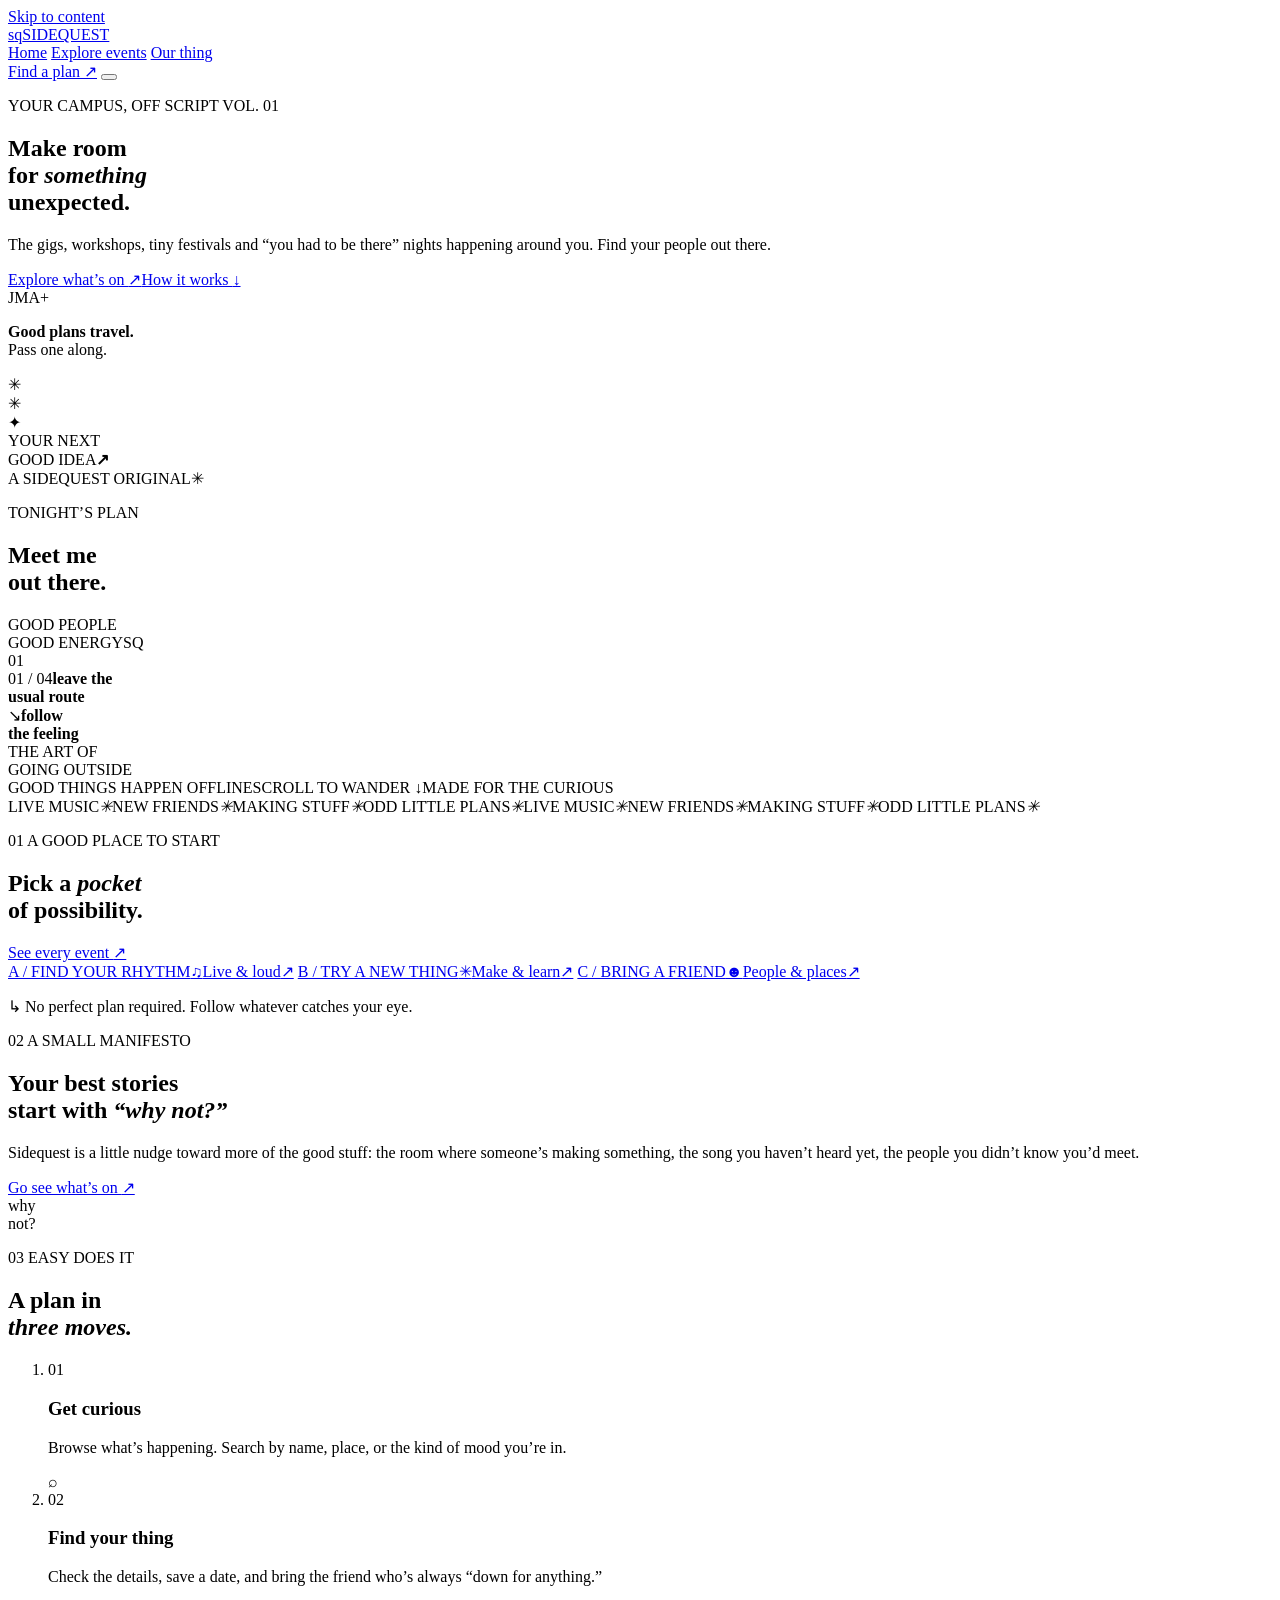
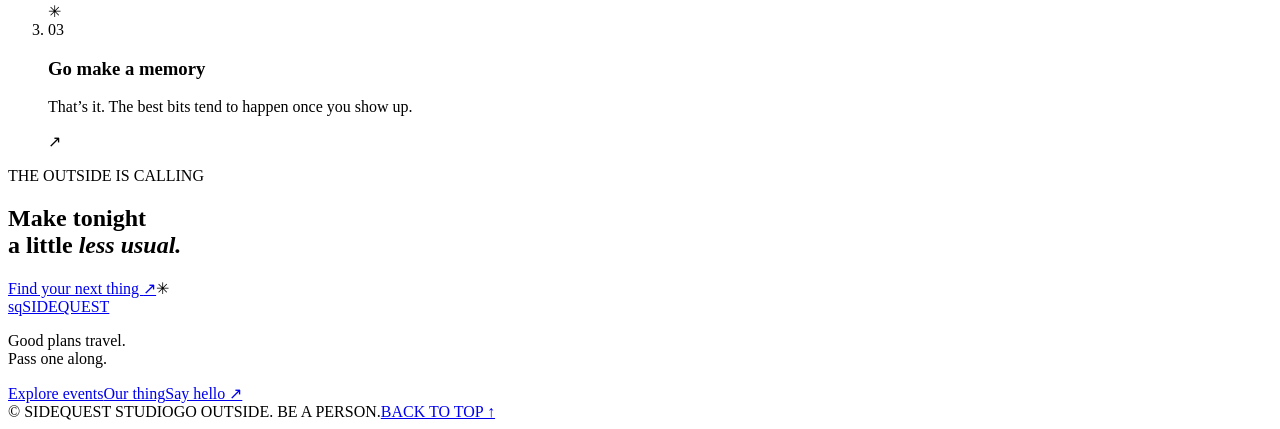
==== Render72/index.html @ 256db2f8 "Add files via upload" ====
<!doctype html>
<html lang="en">
<head>
  <meta charset="utf-8">
  <meta name="viewport" content="width=device-width, initial-scale=1">
  <meta name="theme-color" content="#f3f1e9">
  <meta name="description" content="Sidequest is your campus guide to good people, new ideas, and plans worth leaving your room for.">
  <title>Sidequest — Find your next thing</title>
  <link rel="icon" href="/favicon.svg" type="image/svg+xml">
  <link rel="stylesheet" href="/styles.css">
</head>
<body class="home-page">
  <a class="skip-link" href="#main">Skip to content</a>
  <header class="site-header">
    <a class="brand" href="/" aria-label="Sidequest home"><span class="brand-mark">s<span>q</span></span><span>SIDEQUEST</span></a>
    <nav class="main-nav" id="mobile-menu" aria-label="Main navigation">
      <a class="nav-link active" href="/">Home</a>
      <a class="nav-link" href="/events.html">Explore events</a>
      <a class="nav-link nav-about" href="#about">Our thing</a>
    </nav>
    <a class="header-cta" href="/events.html">Find a plan <span aria-hidden="true">↗</span></a>
    <button class="menu-toggle" type="button" aria-expanded="false" aria-controls="mobile-menu" aria-label="Open navigation"><span></span><span></span></button>
  </header>

  <main id="main">
    <section class="hero wrap" aria-labelledby="hero-title">
      <div class="hero-copy">
        <p class="eyebrow"><span class="live-dot"></span> YOUR CAMPUS, OFF SCRIPT <span class="eyebrow-line"></span> VOL. 01</p>
        <h1 id="hero-title">Make room<br>for <em>something</em><br>unexpected.</h1>
        <p class="hero-intro">The gigs, workshops, tiny festivals and “you had to be there” nights happening around you. Find your people out there.</p>
        <div class="hero-actions"><a class="button button-dark" href="/events.html">Explore what’s on <span aria-hidden="true">↗</span></a><a class="text-link" href="#how-it-works">How it works <span aria-hidden="true">↓</span></a></div>
        <div class="hero-proof"><div class="avatar-stack" aria-hidden="true"><span>J</span><span>M</span><span>A</span><span>+</span></div><p><strong>Good plans travel.</strong><br>Pass one along.</p></div>
      </div>
      <div class="hero-art" aria-label="Illustration of a colorful event pass surrounded by playful orbiting shapes" role="img">
        <div class="art-sun"></div><div class="art-orbit orbit-one"></div><div class="art-orbit orbit-two"></div>
        <div class="art-spark spark-a">✳</div><div class="art-spark spark-b">✳</div><div class="art-star">✦</div>
        <div class="ticket ticket-back"><span>YOUR NEXT<br>GOOD IDEA</span><b>↗</b></div>
        <div class="ticket ticket-main"><div class="ticket-top"><span class="ticket-label">A SIDEQUEST ORIGINAL</span><span class="ticket-icon">✳</span></div><div class="ticket-divider"></div><p class="ticket-kicker">TONIGHT’S PLAN</p><h2>Meet me<br>out there.</h2><div class="ticket-bottom"><span>GOOD PEOPLE<br>GOOD ENERGY</span><span class="ticket-stamp">SQ<br>01</span></div></div>
        <div class="art-note note-left"><span>01 / 04</span><b>leave the<br>usual route</b></div>
        <div class="art-note note-right"><span class="note-doodle">↘</span><b>follow<br>the feeling</b></div>
        <div class="art-caption"><span class="caption-rule"></span><span>THE ART OF<br>GOING OUTSIDE</span></div>
      </div>
      <div class="hero-bottom"><span>GOOD THINGS HAPPEN OFFLINE</span><span class="hero-bottom-center">SCROLL TO WANDER <span aria-hidden="true">↓</span></span><span>MADE FOR THE CURIOUS</span></div>
    </section>

    <section class="ticker" aria-label="What you might find"><div class="ticker-track"><span>LIVE MUSIC</span><i>✳</i><span>NEW FRIENDS</span><i>✳</i><span>MAKING STUFF</span><i>✳</i><span>ODD LITTLE PLANS</span><i>✳</i><span>LIVE MUSIC</span><i>✳</i><span>NEW FRIENDS</span><i>✳</i><span>MAKING STUFF</span><i>✳</i><span>ODD LITTLE PLANS</span><i>✳</i></div></section>

    <section class="featured-section wrap" aria-labelledby="featured-title">
      <div class="section-heading"><div><p class="eyebrow"><span class="section-number">01</span> A GOOD PLACE TO START</p><h2 id="featured-title">Pick a <em>pocket</em><br>of possibility.</h2></div><a class="text-link section-link" href="/events.html">See every event <span aria-hidden="true">↗</span></a></div>
      <div class="category-grid">
        <a class="category-card cat-music" href="/events.html?category=Music"><span class="category-index">A / FIND YOUR RHYTHM</span><span class="category-symbol" aria-hidden="true">♫</span><span class="category-name">Live & loud</span><span class="category-arrow" aria-hidden="true">↗</span></a>
        <a class="category-card cat-make" href="/events.html?category=Workshop"><span class="category-index">B / TRY A NEW THING</span><span class="category-symbol" aria-hidden="true">✳</span><span class="category-name">Make & learn</span><span class="category-arrow" aria-hidden="true">↗</span></a>
        <a class="category-card cat-meet" href="/events.html?category=Social"><span class="category-index">C / BRING A FRIEND</span><span class="category-symbol" aria-hidden="true">☻</span><span class="category-name">People & places</span><span class="category-arrow" aria-hidden="true">↗</span></a>
      </div>
      <p class="category-footnote"><span>↳</span> No perfect plan required. Follow whatever catches your eye.</p>
    </section>

    <section class="manifesto" id="about" aria-labelledby="manifesto-title"><div class="manifesto-inner wrap"><p class="eyebrow"><span class="section-number">02</span> A SMALL MANIFESTO</p><h2 id="manifesto-title">Your best stories<br>start with <em>“why not?”</em></h2><div class="manifesto-bottom"><p>Sidequest is a little nudge toward more of the good stuff: the room where someone’s making something, the song you haven’t heard yet, the people you didn’t know you’d meet.</p><a class="button button-light" href="/events.html">Go see what’s on <span aria-hidden="true">↗</span></a></div><span class="manifesto-scribble" aria-hidden="true">why<br>not?</span></div></section>

    <section class="how-section wrap" id="how-it-works" aria-labelledby="how-title"><div class="how-title"><p class="eyebrow"><span class="section-number">03</span> EASY DOES IT</p><h2 id="how-title">A plan in<br><em>three moves.</em></h2></div><ol class="steps"><li><span class="step-num">01</span><div><h3>Get curious</h3><p>Browse what’s happening. Search by name, place, or the kind of mood you’re in.</p></div><span class="step-icon" aria-hidden="true">⌕</span></li><li><span class="step-num">02</span><div><h3>Find your thing</h3><p>Check the details, save a date, and bring the friend who’s always “down for anything.”</p></div><span class="step-icon" aria-hidden="true">✳</span></li><li><span class="step-num">03</span><div><h3>Go make a memory</h3><p>That’s it. The best bits tend to happen once you show up.</p></div><span class="step-icon" aria-hidden="true">↗</span></li></ol></section>

    <section class="last-call wrap"><div class="last-call-card"><div><p class="eyebrow">THE OUTSIDE IS CALLING</p><h2>Make tonight<br>a little <em>less usual.</em></h2></div><a class="button button-dark" href="/events.html">Find your next thing <span aria-hidden="true">↗</span></a><span class="last-call-flower" aria-hidden="true">✳</span></div></section>
  </main>

  <footer class="site-footer"><div class="footer-main wrap"><a class="brand brand-footer" href="/" aria-label="Sidequest home"><span class="brand-mark">s<span>q</span></span><span>SIDEQUEST</span></a><p>Good plans travel.<br>Pass one along.</p><div class="footer-links"><a href="/events.html">Explore events</a><a href="#about">Our thing</a><a href="mailto:hello@sidequest.example">Say hello ↗</a></div></div><div class="footer-bottom wrap"><span>© <span id="year"></span> SIDEQUEST STUDIO</span><span>GO OUTSIDE. BE A PERSON.</span><a href="#main">BACK TO TOP ↑</a></div></footer>
  <script src="/config.js"></script><script src="/app.js" defer></script>
</body>
</html>
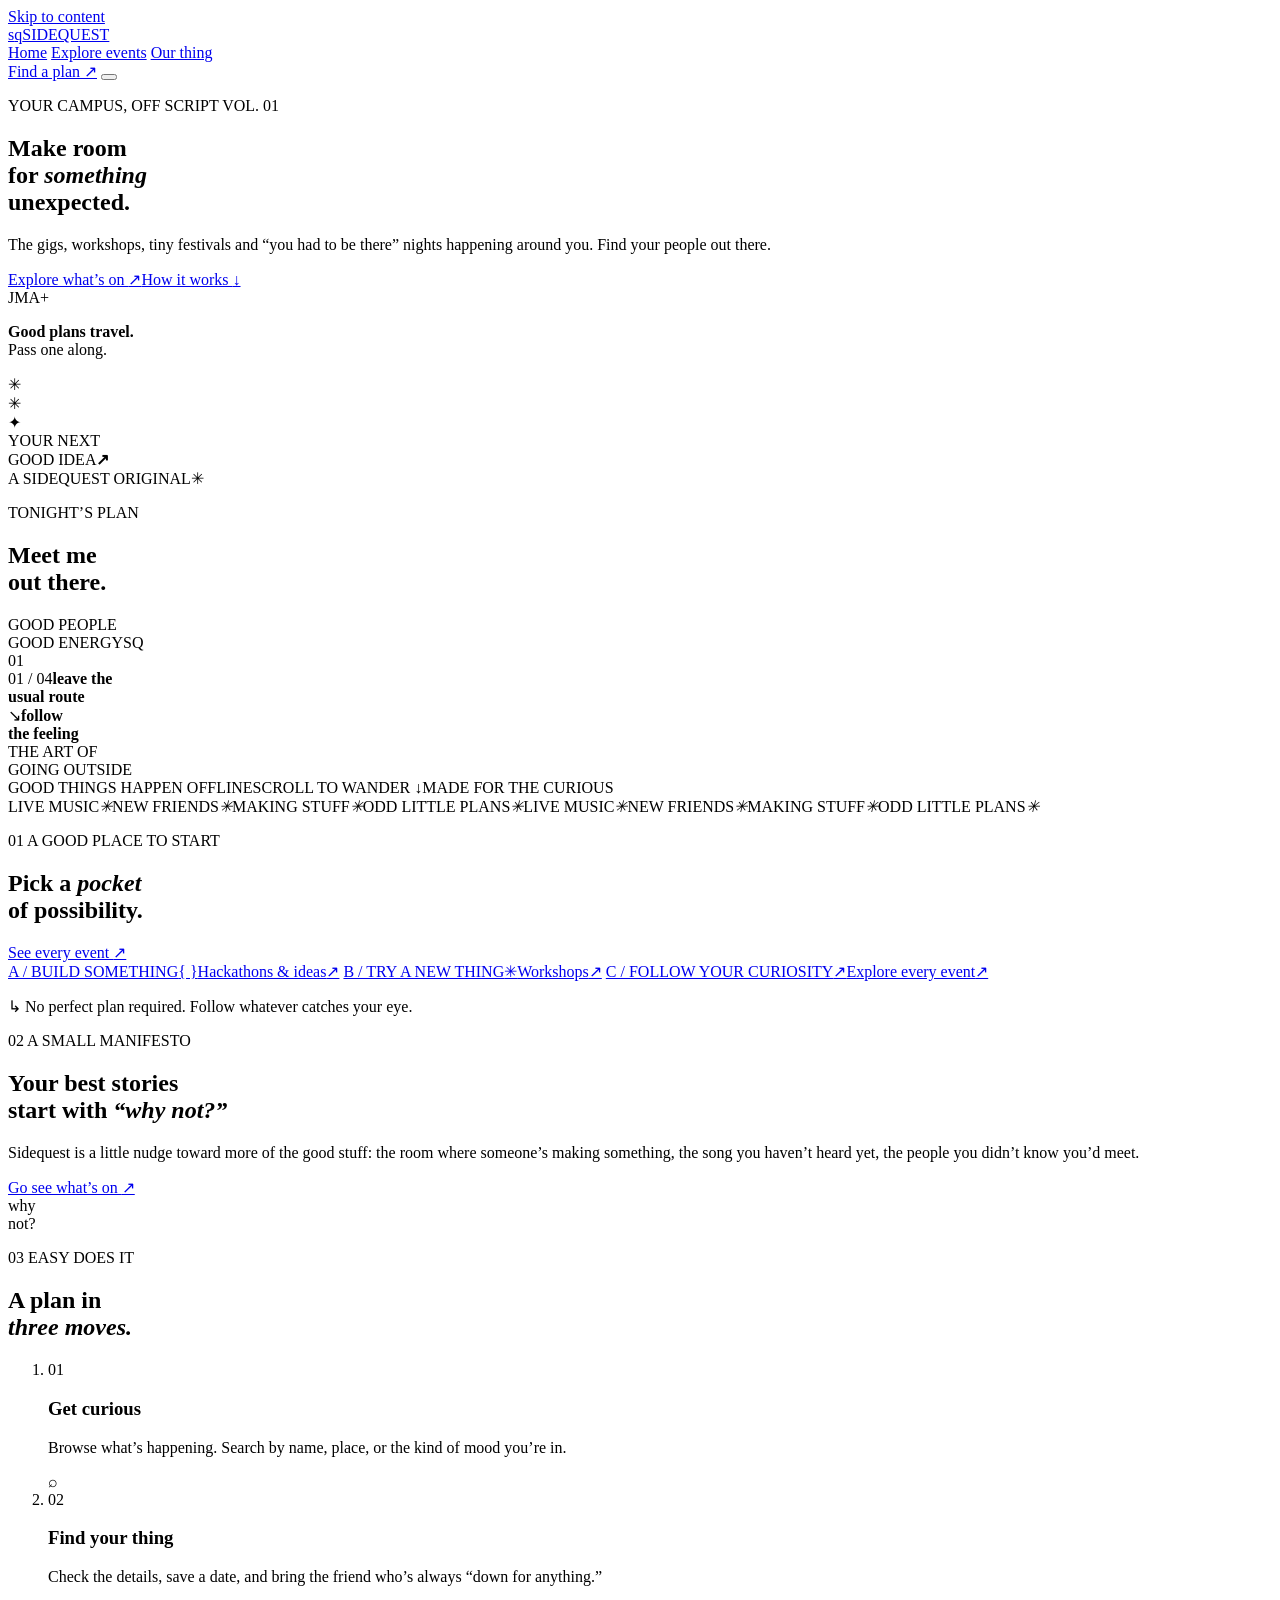
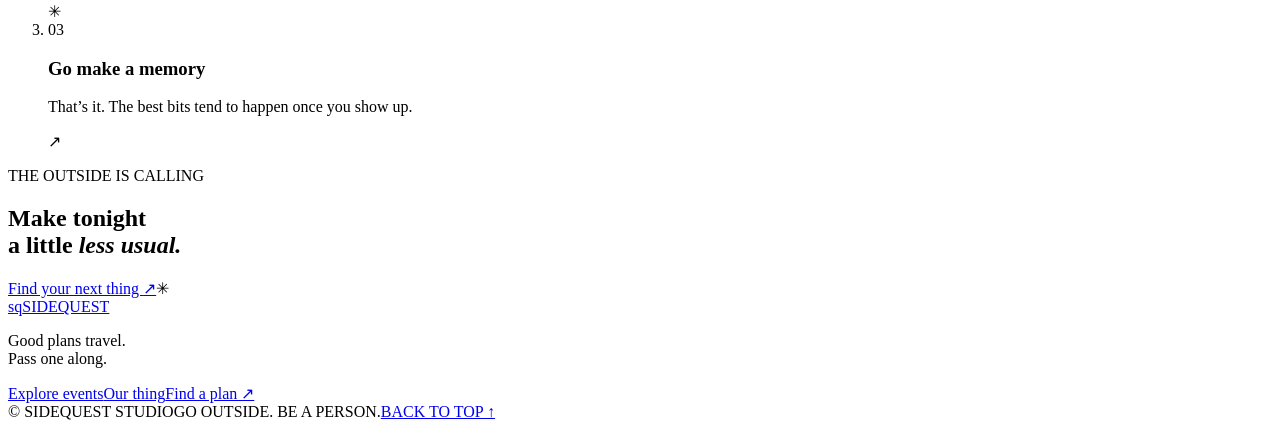
==== commit 66fc7ad6: "Improve Sidequest accessibility and search readiness" ====
--- a/Render72/index.html
+++ b/Render72/index.html
@@ -7,6 +7,7 @@
   <meta name="description" content="Sidequest is your campus guide to good people, new ideas, and plans worth leaving your room for.">
   <title>Sidequest — Find your next thing</title>
   <link rel="icon" href="/favicon.svg" type="image/svg+xml">
+  <link rel="ai-catalog" href="/.well-known/ai-catalog.json" type="application/ai-catalog+json">
   <link rel="stylesheet" href="/styles.css">
 </head>
 <body class="home-page">
@@ -48,9 +49,9 @@
     <section class="featured-section wrap" aria-labelledby="featured-title">
       <div class="section-heading"><div><p class="eyebrow"><span class="section-number">01</span> A GOOD PLACE TO START</p><h2 id="featured-title">Pick a <em>pocket</em><br>of possibility.</h2></div><a class="text-link section-link" href="/events.html">See every event <span aria-hidden="true">↗</span></a></div>
       <div class="category-grid">
-        <a class="category-card cat-music" href="/events.html?category=Music"><span class="category-index">A / FIND YOUR RHYTHM</span><span class="category-symbol" aria-hidden="true">♫</span><span class="category-name">Live & loud</span><span class="category-arrow" aria-hidden="true">↗</span></a>
-        <a class="category-card cat-make" href="/events.html?category=Workshop"><span class="category-index">B / TRY A NEW THING</span><span class="category-symbol" aria-hidden="true">✳</span><span class="category-name">Make & learn</span><span class="category-arrow" aria-hidden="true">↗</span></a>
-        <a class="category-card cat-meet" href="/events.html?category=Social"><span class="category-index">C / BRING A FRIEND</span><span class="category-symbol" aria-hidden="true">☻</span><span class="category-name">People & places</span><span class="category-arrow" aria-hidden="true">↗</span></a>
+        <a class="category-card cat-music" href="/events.html?category=Hackathon"><span class="category-index">A / BUILD SOMETHING</span><span class="category-symbol" aria-hidden="true">{ }</span><span class="category-name">Hackathons & ideas</span><span class="category-arrow" aria-hidden="true">↗</span></a>
+        <a class="category-card cat-make" href="/events.html?type=workshop"><span class="category-index">B / TRY A NEW THING</span><span class="category-symbol" aria-hidden="true">✳</span><span class="category-name">Workshops</span><span class="category-arrow" aria-hidden="true">↗</span></a>
+        <a class="category-card cat-meet" href="/events.html"><span class="category-index">C / FOLLOW YOUR CURIOSITY</span><span class="category-symbol" aria-hidden="true">↗</span><span class="category-name">Explore every event</span><span class="category-arrow" aria-hidden="true">↗</span></a>
       </div>
       <p class="category-footnote"><span>↳</span> No perfect plan required. Follow whatever catches your eye.</p>
     </section>
@@ -62,7 +63,7 @@
     <section class="last-call wrap"><div class="last-call-card"><div><p class="eyebrow">THE OUTSIDE IS CALLING</p><h2>Make tonight<br>a little <em>less usual.</em></h2></div><a class="button button-dark" href="/events.html">Find your next thing <span aria-hidden="true">↗</span></a><span class="last-call-flower" aria-hidden="true">✳</span></div></section>
   </main>
 
-  <footer class="site-footer"><div class="footer-main wrap"><a class="brand brand-footer" href="/" aria-label="Sidequest home"><span class="brand-mark">s<span>q</span></span><span>SIDEQUEST</span></a><p>Good plans travel.<br>Pass one along.</p><div class="footer-links"><a href="/events.html">Explore events</a><a href="#about">Our thing</a><a href="mailto:hello@sidequest.example">Say hello ↗</a></div></div><div class="footer-bottom wrap"><span>© <span id="year"></span> SIDEQUEST STUDIO</span><span>GO OUTSIDE. BE A PERSON.</span><a href="#main">BACK TO TOP ↑</a></div></footer>
+  <footer class="site-footer"><div class="footer-main wrap"><a class="brand brand-footer" href="/" aria-label="Sidequest home"><span class="brand-mark">s<span>q</span></span><span>SIDEQUEST</span></a><p>Good plans travel.<br>Pass one along.</p><div class="footer-links"><a href="/events.html">Explore events</a><a href="#about">Our thing</a><a href="/events.html">Find a plan ↗</a></div></div><div class="footer-bottom wrap"><span>© <span id="year"></span> SIDEQUEST STUDIO</span><span>GO OUTSIDE. BE A PERSON.</span><a href="#main">BACK TO TOP ↑</a></div></footer>
   <script src="/config.js"></script><script src="/app.js" defer></script>
 </body>
 </html>
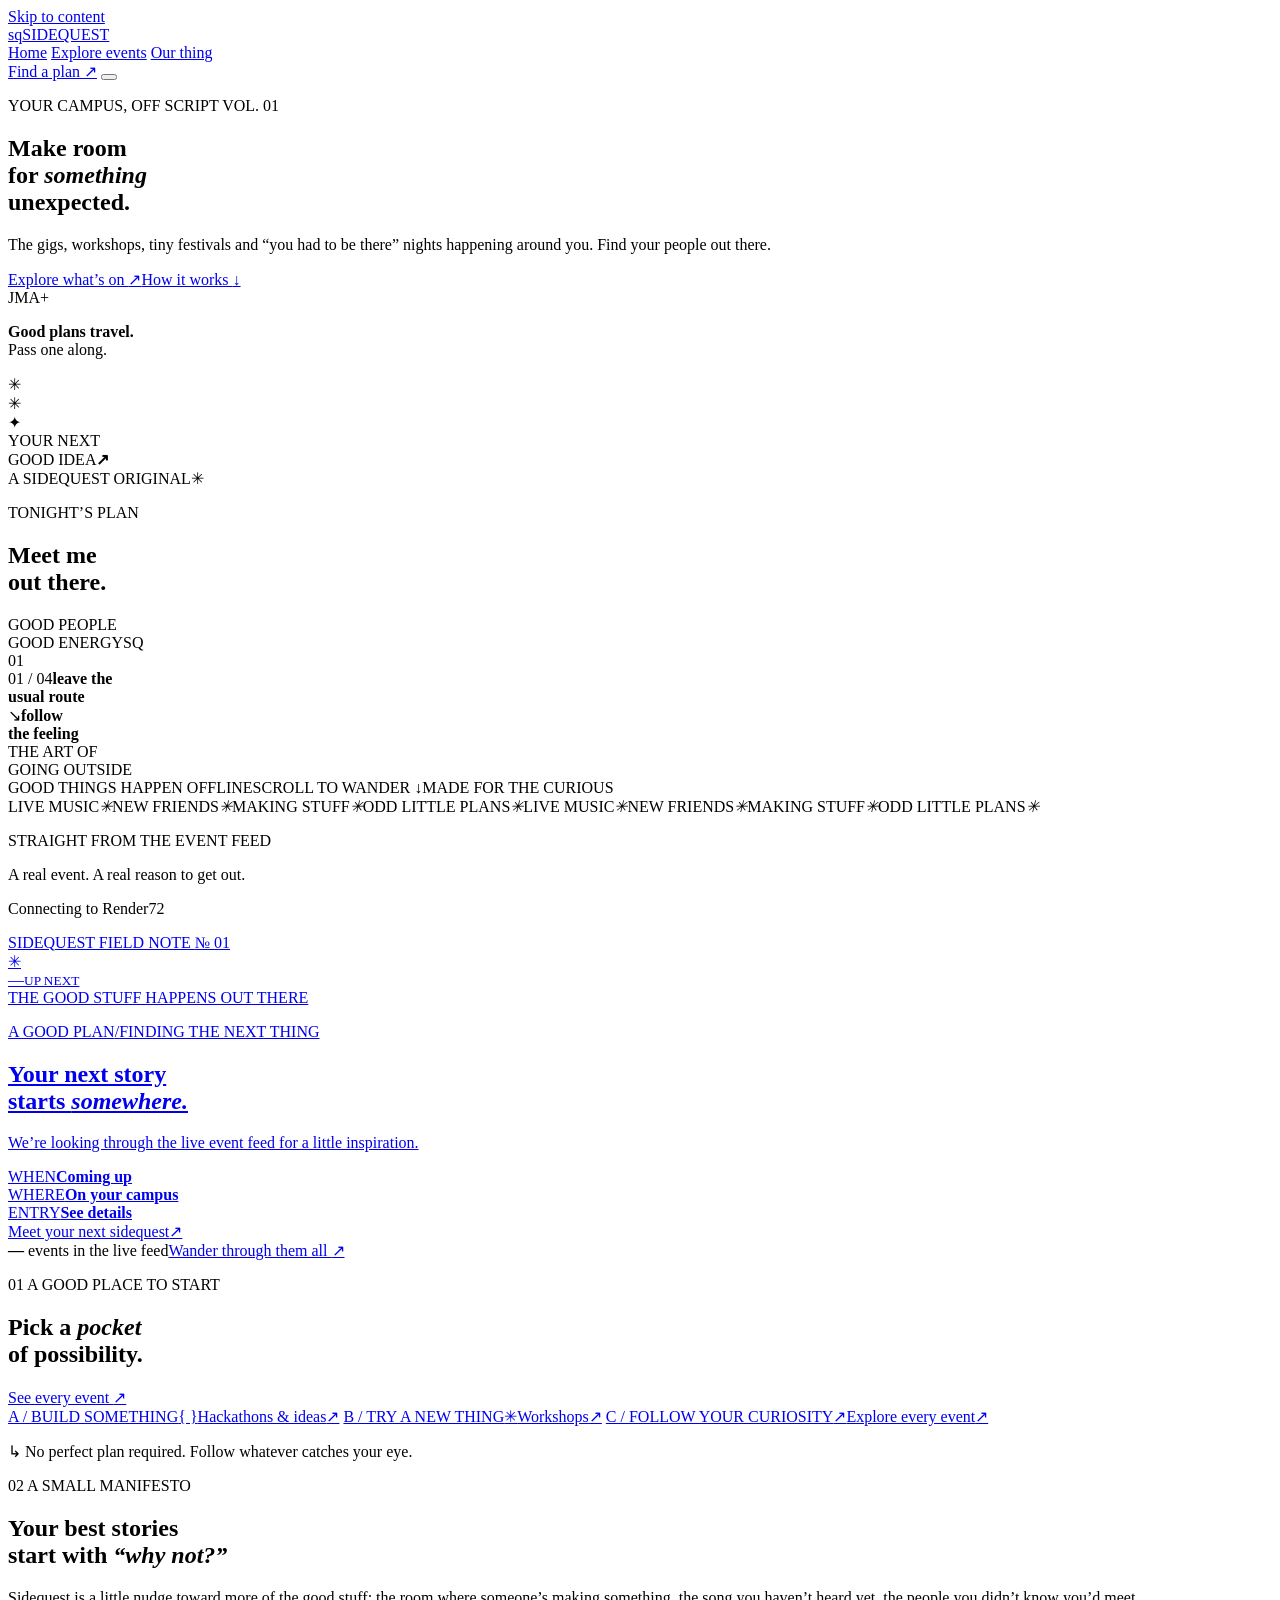
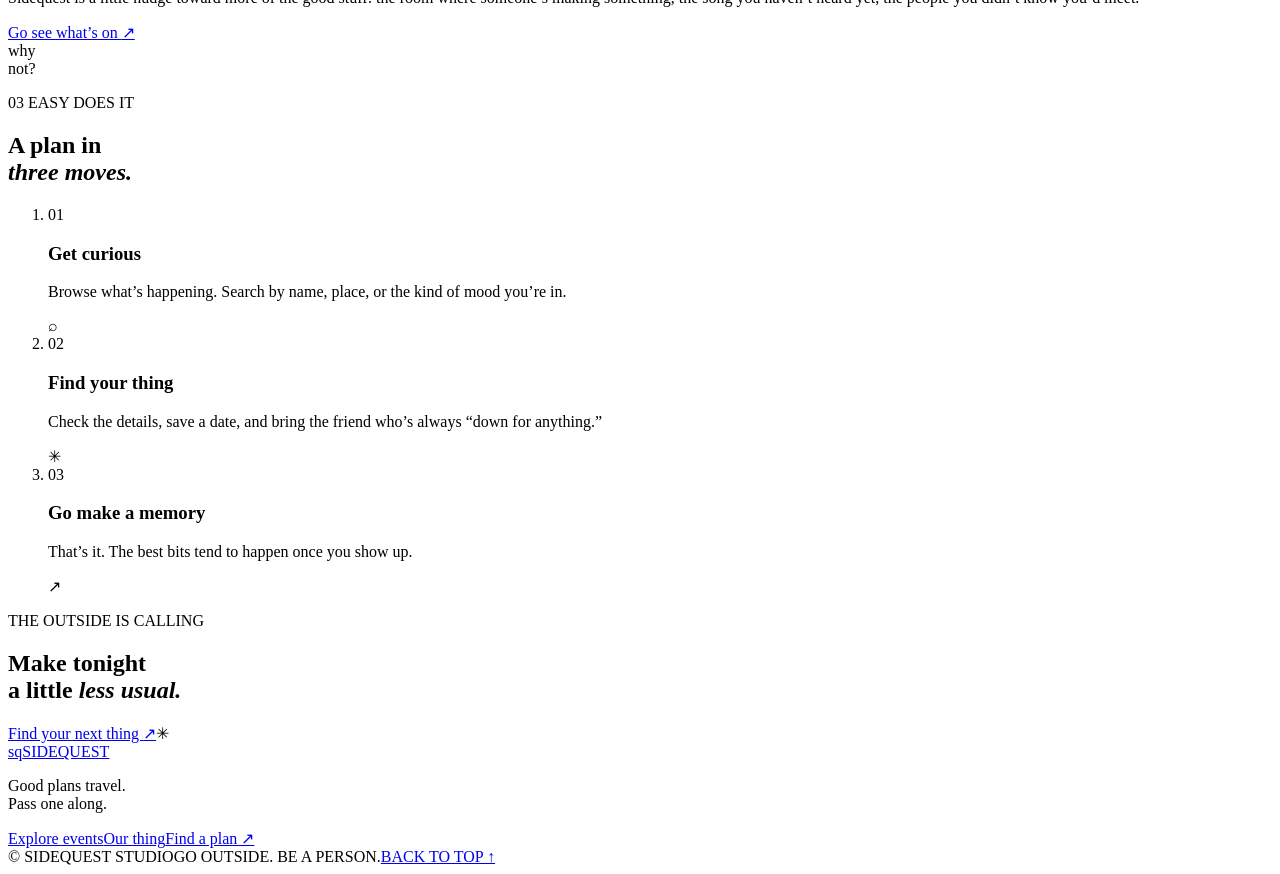
==== commit fd880f0f: "Add spotlight section for upcoming events Added a new spotlight section to highlight upcoming events" ====
--- a/Render72/index.html
+++ b/Render72/index.html
@@ -46,6 +46,36 @@
 
     <section class="ticker" aria-label="What you might find"><div class="ticker-track"><span>LIVE MUSIC</span><i>✳</i><span>NEW FRIENDS</span><i>✳</i><span>MAKING STUFF</span><i>✳</i><span>ODD LITTLE PLANS</span><i>✳</i><span>LIVE MUSIC</span><i>✳</i><span>NEW FRIENDS</span><i>✳</i><span>MAKING STUFF</span><i>✳</i><span>ODD LITTLE PLANS</span><i>✳</i></div></section>
 
+    <section class="spotlight-section" aria-labelledby="spotlight-title">
+      <div class="spotlight-inner wrap">
+        <div class="spotlight-heading">
+          <div><p class="eyebrow"><span class="live-dot"></span> STRAIGHT FROM THE EVENT FEED</p><p class="spotlight-subhead">A real event. A real reason to get out.</p></div>
+          <p class="spotlight-signal"><span class="signal-dot" aria-hidden="true"></span><span id="spotlight-source">Connecting to Render72</span></p>
+        </div>
+        <a class="spotlight-card" id="spotlight-card" href="/events.html" aria-label="Discover a featured event" aria-busy="true">
+          <div class="spotlight-visual">
+            <img id="spotlight-image" src="" alt="" loading="lazy" decoding="async" hidden>
+            <span class="spotlight-art-label">SIDEQUEST FIELD NOTE <span>№ 01</span></span>
+            <div class="spotlight-orbit" aria-hidden="true"><span>✳</span></div>
+            <div class="spotlight-date"><span id="spotlight-day">—</span><small id="spotlight-month">UP NEXT</small></div>
+            <span class="spotlight-visual-foot">THE GOOD STUFF HAPPENS OUT THERE</span>
+          </div>
+          <div class="spotlight-content">
+            <p class="eyebrow spotlight-kicker"><span id="spotlight-category">A GOOD PLAN</span><span class="spotlight-kicker-dot">/</span><span id="spotlight-status">FINDING THE NEXT THING</span></p>
+            <h2 id="spotlight-title">Your next story<br>starts <em>somewhere.</em></h2>
+            <p class="spotlight-description" id="spotlight-description">We’re looking through the live event feed for a little inspiration.</p>
+            <div class="spotlight-facts">
+              <div><span>WHEN</span><strong id="spotlight-when">Coming up</strong></div>
+              <div><span>WHERE</span><strong id="spotlight-where">On your campus</strong></div>
+              <div><span>ENTRY</span><strong id="spotlight-entry">See details</strong></div>
+            </div>
+            <div class="spotlight-action"><span>Meet your next sidequest</span><span class="spotlight-arrow" aria-hidden="true">↗</span></div>
+          </div>
+        </a>
+        <div class="spotlight-bottom"><span><strong id="spotlight-count">—</strong> <span id="spotlight-count-label">events in the live feed</span></span><a href="/events.html">Wander through them all <span aria-hidden="true">↗</span></a></div>
+      </div>
+    </section>
+
     <section class="featured-section wrap" aria-labelledby="featured-title">
       <div class="section-heading"><div><p class="eyebrow"><span class="section-number">01</span> A GOOD PLACE TO START</p><h2 id="featured-title">Pick a <em>pocket</em><br>of possibility.</h2></div><a class="text-link section-link" href="/events.html">See every event <span aria-hidden="true">↗</span></a></div>
       <div class="category-grid">
